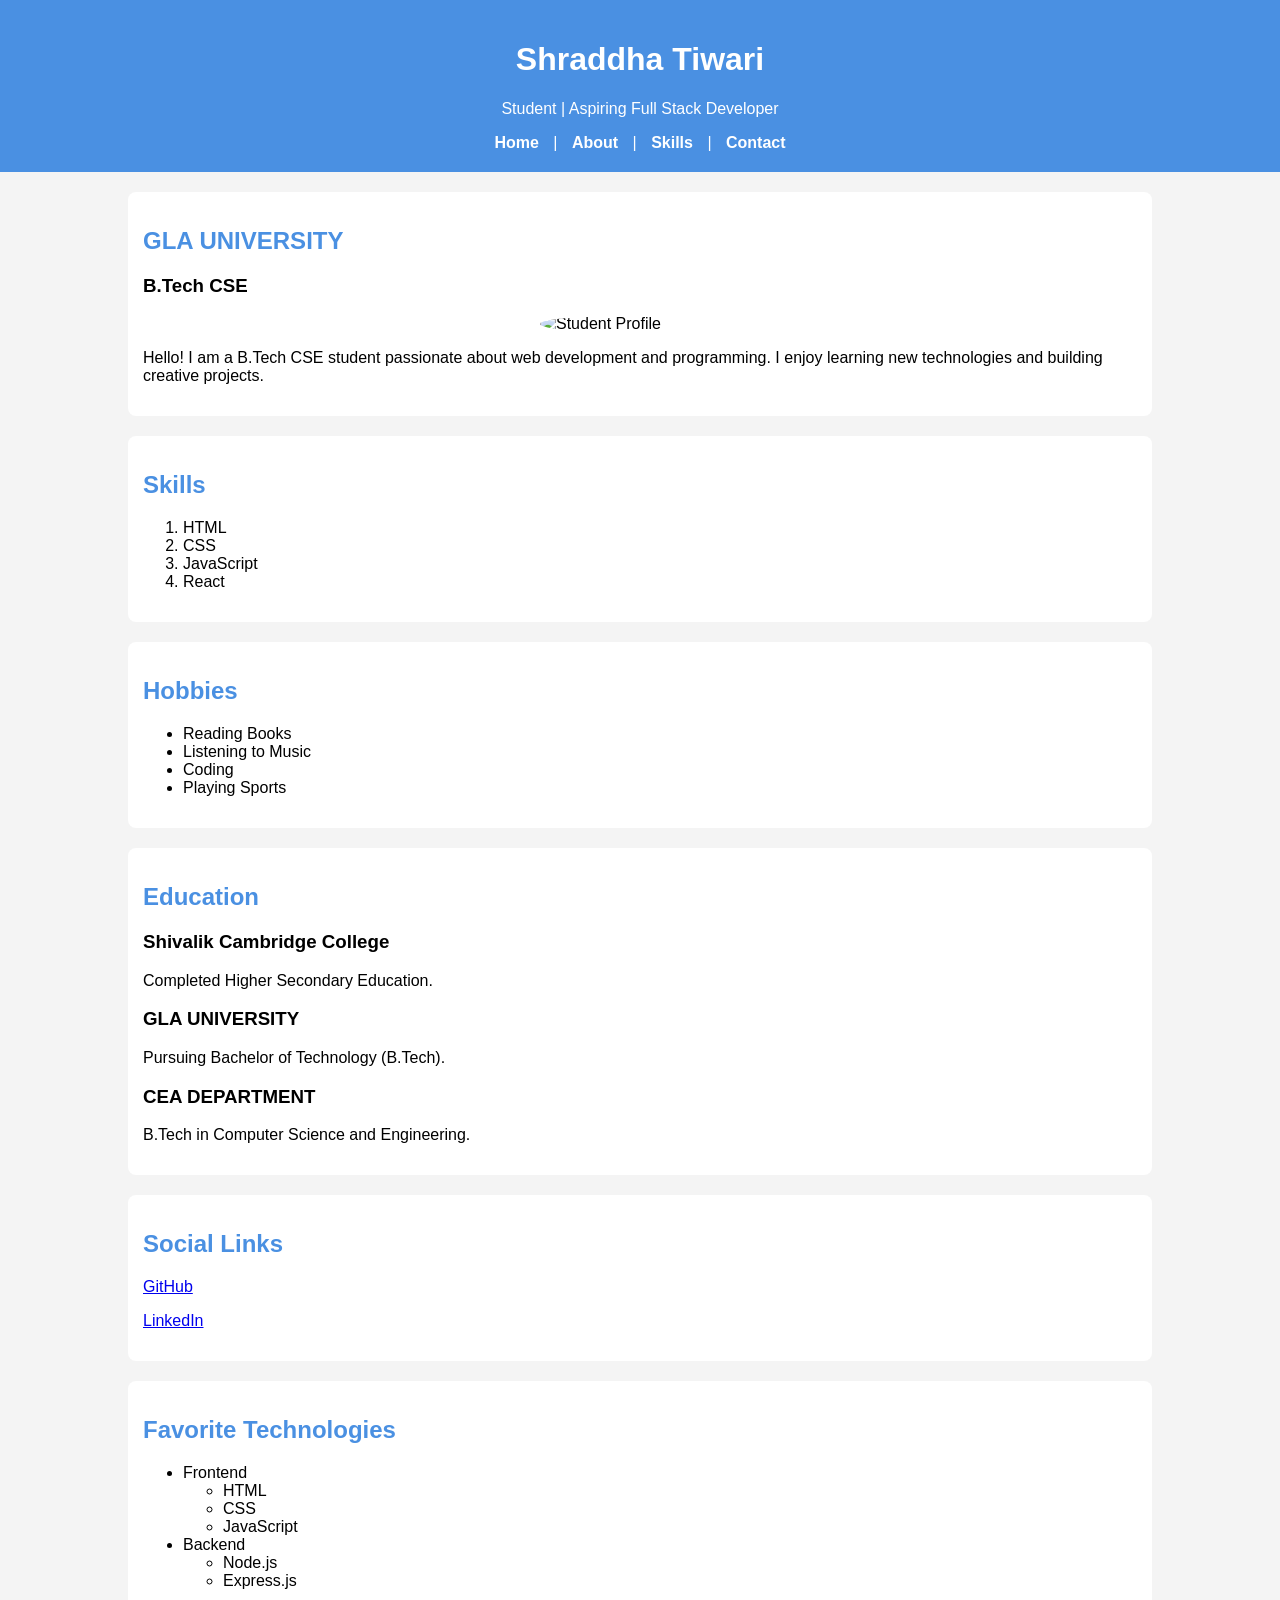
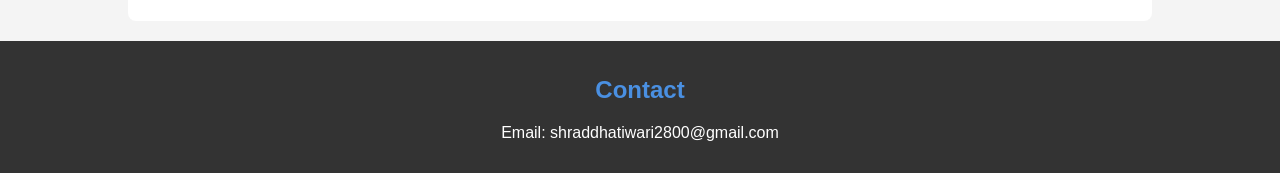
==== index.html @ 2928e844 "Add files via upload" ====
<!DOCTYPE html>
<html lang="en">
<head>
    <meta charset="UTF-8">
    <meta name="viewport" content="width=device-width, initial-scale=1.0">
    <title>My Personal Portfolio</title>
    <link rel="stylesheet" href="style.css">
</head>
<body>
    <header>
        <h1>Shraddha Tiwari</h1>
        <p>Student | Aspiring Full Stack Developer</p>
        <nav>
            <a href="#home">Home</a> |
            <a href="#about">About</a> |
            <a href="#skills">Skills</a> |
            <a href="#contact">Contact</a>
        </nav>
    </header>

    <main>


        <section id="about">
            <h2>GLA UNIVERSITY</h2>
            <h3>B.Tech CSE</h3>

            <img src="https://images.rawpixel.com/image_png_800/cHJpdmF0ZS9sci9pbWFnZXMvd2Vic2l0ZS8yMDI0LTA4L3Jhd3BpeGVsX29mZmljZV8zNV9wb3J0cmFpdF9vZl9hX2JlYXV0aWZ1bF9zbWlsaW5nX3lvdW5nX2luZGlhbl81MzIwNjY3OC1mZDE4LTQ3NmMtYWIxZS01YTYzZGMyMWI3YzIucG5n.png" alt="Student Profile" width="200">

            <p>
                Hello! I am a B.Tech CSE student passionate about web development
                and programming. I enjoy learning new technologies and building
                creative projects.
            </p>
        </section>

       
        <section id="skills">
            <h2>Skills</h2>

            <ol>
                <li>HTML</li>
                <li>CSS</li>
                <li>JavaScript</li>
                <li>React</li>
            </ol>
        </section>

        
        <section>
            <h2>Hobbies</h2>

            <ul>
                <li>Reading Books</li>
                <li>Listening to Music</li>
                <li>Coding</li>
                <li>Playing Sports</li>
            </ul>
        </section>

        
        <section>
            <h2>Education</h2>

            <h3>Shivalik Cambridge College</h3>
            <p>Completed Higher Secondary Education.</p>

            <h3>GLA UNIVERSITY</h3>
            <p>Pursuing Bachelor of Technology (B.Tech).</p>

            <h3>CEA DEPARTMENT</h3>
            <p>B.Tech in Computer Science and Engineering.</p>
        </section>

        
        <section>
            <h2>Social Links</h2>

            <p>
                <a href="https://github.com/shraddhatiwari2800-coder" target="_blank">
                    GitHub
                </a>
            </p>

            <p>
                <a href="https://www.linkedin.com/in/shraddha-tiwari-6a6898414/" target="_blank">
                    LinkedIn
                </a>
            </p>
        </section>

        
        <section>
            <h2>Favorite Technologies</h2>

            <ul>
                <li>
                    Frontend
                    <ul>
                        <li>HTML</li>
                        <li>CSS</li>
                        <li>JavaScript</li>
                    </ul>
                </li>

                <li>
                    Backend
                    <ul>
                        <li>Node.js</li>
                        <li>Express.js</li>
                    </ul>
                </li>
            </ul>
        </section>

    </main>


    <footer id="contact">
        <h2>Contact</h2>
        <p>Email: shraddhatiwari2800@gmail.com</p>
    </footer>

</body>
</html>
---- style.css ----
body {
    font-family: Arial, sans-serif;
    margin: 0;
    background-color: #f4f4f4;
}

header {
    background-color: #4a90e2;
    color: white;
    text-align: center;
    padding: 20px;
}

nav {
    margin-top: 10px;
}

nav a {
    color: white;
    text-decoration: none;
    margin: 10px;
    font-weight: bold;
}

main {
    width: 80%;
    margin: 20px auto;
}

section {
    background-color: white;
    margin-bottom: 20px;
    padding: 15px;
    border-radius: 8px;
}

h2 {
    color: #4a90e2;
}

img {
    display: block;
    margin: 10px auto;
    border-radius: 50%;
}

footer {
    background-color: #333;
    color: white;
    text-align: center;
    padding: 15px;
}



.flex-container {
    display: flex;
    gap: 30px;
    justify-content: space-around;
    flex-wrap: wrap;
}

.box {
    flex: 1;
    min-width: 250px;
}
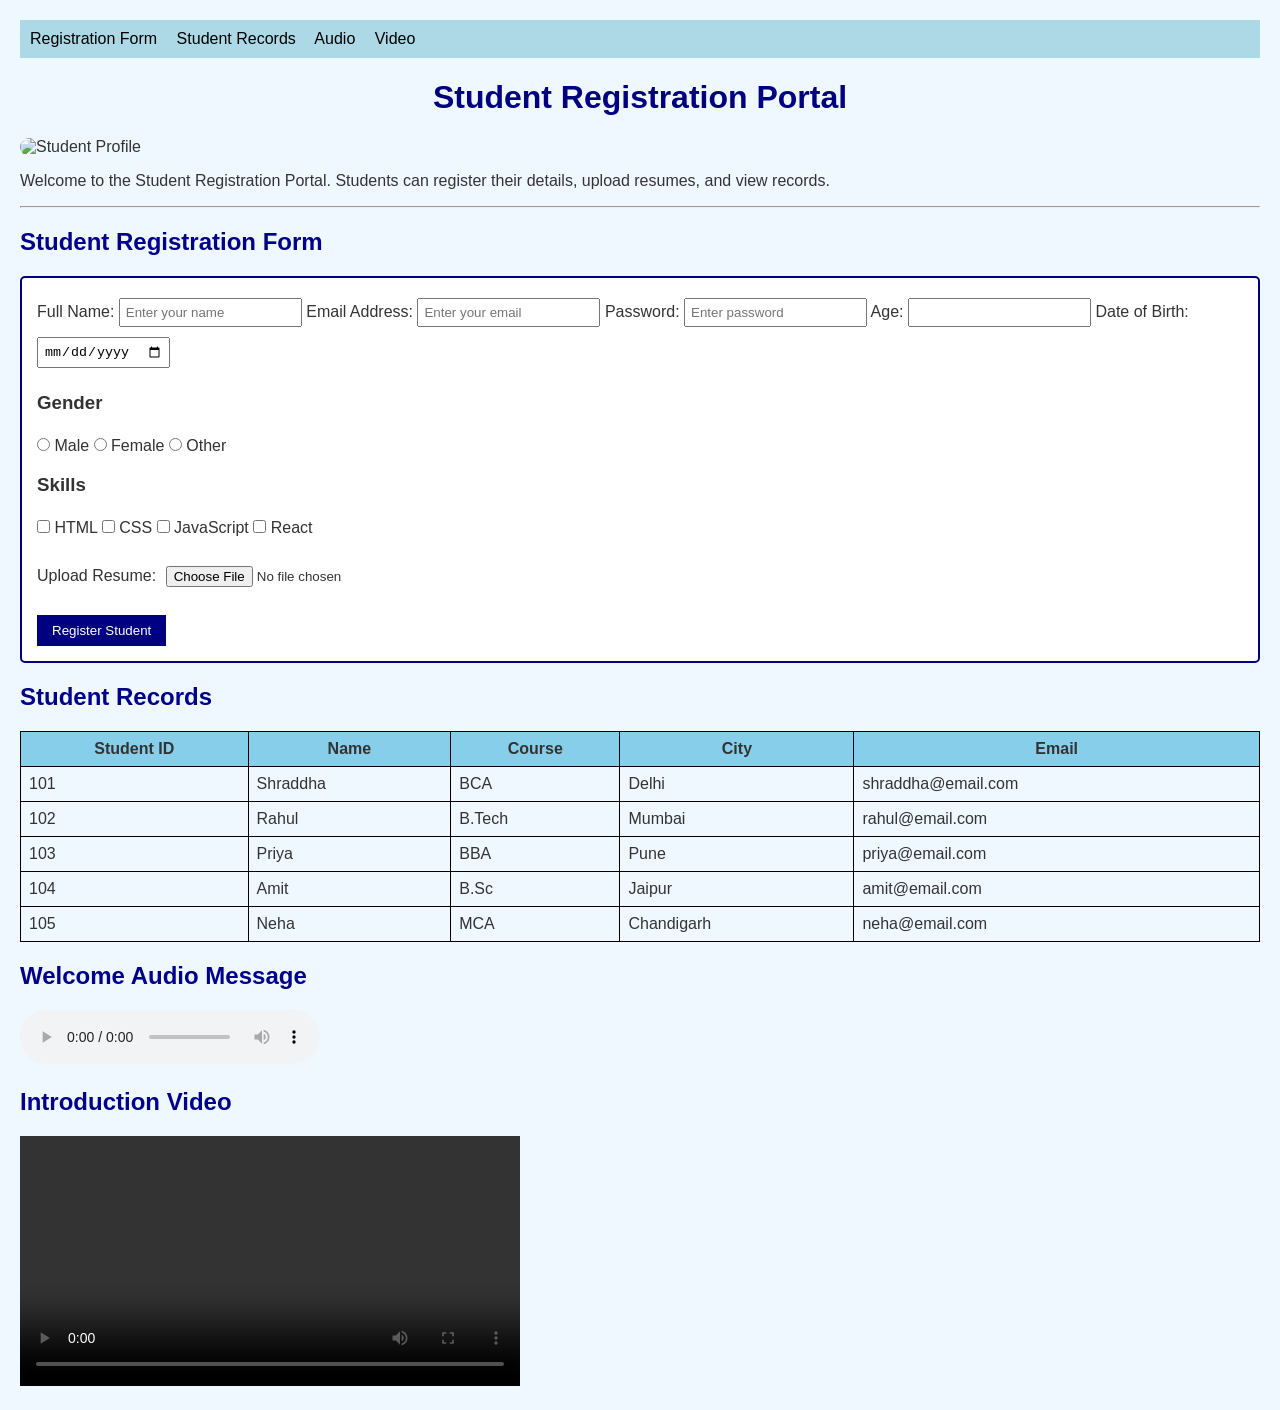
==== commit 1c26864f: "Add files via upload" ====
--- a/index.html
+++ b/index.html
@@ -3,123 +3,154 @@
 <head>
     <meta charset="UTF-8">
     <meta name="viewport" content="width=device-width, initial-scale=1.0">
-    <title>My Personal Portfolio</title>
+    <title>Student Registration Portal</title>
     <link rel="stylesheet" href="style.css">
 </head>
 <body>
+
+    <!-- Navigation -->
+    <nav>
+        <a href="#form">Registration Form</a>
+        <a href="#records">Student Records</a>
+        <a href="#audio">Audio</a>
+        <a href="#video">Video</a>
+    </nav>
+
+    <!-- Header Section -->
     <header>
-        <h1>Shraddha Tiwari</h1>
-        <p>Student | Aspiring Full Stack Developer</p>
-        <nav>
-            <a href="#home">Home</a> |
-            <a href="#about">About</a> |
-            <a href="#skills">Skills</a> |
-            <a href="#contact">Contact</a>
-        </nav>
+        <h1>Student Registration Portal</h1>
+
+        <!-- Bonus Profile Picture -->
+        <img src="https://images.rawpixel.com/image_png_800/cHJpdmF0ZS9sci9pbWFnZXMvd2Vic2l0ZS8yMDI0LTA4L3Jhd3BpeGVsX29mZmljZV8zNV9wb3J0cmFpdF9vZl9hX2JlYXV0aWZ1bF9zbWlsaW5nX3lvdW5nX2luZGlhbl81MzIwNjY3OC1mZDE4LTQ3NmMtYWIxZS01YTYzZGMyMWI3YzIucG5n.png" alt="Student Profile" width="150">
+
+        <p>
+            Welcome to the Student Registration Portal. Students can
+            register their details, upload resumes, and view records.
+        </p>
+        <hr>
     </header>
 
-    <main>
+    <!-- Registration Form -->
+    <section id="form">
+        <h2>Student Registration Form</h2>
 
+        <form>
 
-        <section id="about">
-            <h2>GLA UNIVERSITY</h2>
-            <h3>B.Tech CSE</h3>
+            <label>Full Name:</label>
+            <input type="text" placeholder="Enter your name">
 
-            <img src="https://images.rawpixel.com/image_png_800/cHJpdmF0ZS9sci9pbWFnZXMvd2Vic2l0ZS8yMDI0LTA4L3Jhd3BpeGVsX29mZmljZV8zNV9wb3J0cmFpdF9vZl9hX2JlYXV0aWZ1bF9zbWlsaW5nX3lvdW5nX2luZGlhbl81MzIwNjY3OC1mZDE4LTQ3NmMtYWIxZS01YTYzZGMyMWI3YzIucG5n.png" alt="Student Profile" width="200">
+            <label>Email Address:</label>
+            <input type="email" placeholder="Enter your email">
 
-            <p>
-                Hello! I am a B.Tech CSE student passionate about web development
-                and programming. I enjoy learning new technologies and building
-                creative projects.
-            </p>
-        </section>
+            <label>Password:</label>
+            <input type="password" placeholder="Enter password">
 
-       
-        <section id="skills">
-            <h2>Skills</h2>
+            <label>Age:</label>
+            <input type="number">
 
-            <ol>
-                <li>HTML</li>
-                <li>CSS</li>
-                <li>JavaScript</li>
-                <li>React</li>
-            </ol>
-        </section>
+            <label>Date of Birth:</label>
+            <input type="date">
 
-        
-        <section>
-            <h2>Hobbies</h2>
+            <h3>Gender</h3>
 
-            <ul>
-                <li>Reading Books</li>
-                <li>Listening to Music</li>
-                <li>Coding</li>
-                <li>Playing Sports</li>
-            </ul>
-        </section>
+            <input type="radio" name="gender"> Male
+            <input type="radio" name="gender"> Female
+            <input type="radio" name="gender"> Other
 
-        
-        <section>
-            <h2>Education</h2>
+            <h3>Skills</h3>
 
-            <h3>Shivalik Cambridge College</h3>
-            <p>Completed Higher Secondary Education.</p>
+            <input type="checkbox"> HTML
+            <input type="checkbox"> CSS
+            <input type="checkbox"> JavaScript
+            <input type="checkbox"> React
 
-            <h3>GLA UNIVERSITY</h3>
-            <p>Pursuing Bachelor of Technology (B.Tech).</p>
+            <br><br>
 
-            <h3>CEA DEPARTMENT</h3>
-            <p>B.Tech in Computer Science and Engineering.</p>
-        </section>
+            <label>Upload Resume:</label>
+            <input type="file">
 
-        
-        <section>
-            <h2>Social Links</h2>
+            <br><br>
 
-            <p>
-                <a href="https://github.com/shraddhatiwari2800-coder" target="_blank">
-                    GitHub
-                </a>
-            </p>
+            <button type="submit">Register Student</button>
 
-            <p>
-                <a href="https://www.linkedin.com/in/shraddha-tiwari-6a6898414/" target="_blank">
-                    LinkedIn
-                </a>
-            </p>
-        </section>
+        </form>
+    </section>
 
-        
-        <section>
-            <h2>Favorite Technologies</h2>
+    <!-- Student Records -->
+    <section id="records">
+        <h2>Student Records</h2>
 
-            <ul>
-                <li>
-                    Frontend
-                    <ul>
-                        <li>HTML</li>
-                        <li>CSS</li>
-                        <li>JavaScript</li>
-                    </ul>
-                </li>
+        <table>
+            <tr>
+                <th>Student ID</th>
+                <th>Name</th>
+                <th>Course</th>
+                <th>City</th>
+                <th>Email</th>
+            </tr>
 
-                <li>
-                    Backend
-                    <ul>
-                        <li>Node.js</li>
-                        <li>Express.js</li>
-                    </ul>
-                </li>
-            </ul>
-        </section>
+            <tr>
+                <td>101</td>
+                <td>Shraddha</td>
+                <td>BCA</td>
+                <td>Delhi</td>
+                <td>shraddha@email.com</td>
+            </tr>
 
-    </main>
+            <tr>
+                <td>102</td>
+                <td>Rahul</td>
+                <td>B.Tech</td>
+                <td>Mumbai</td>
+                <td>rahul@email.com</td>
+            </tr>
 
+            <tr>
+                <td>103</td>
+                <td>Priya</td>
+                <td>BBA</td>
+                <td>Pune</td>
+                <td>priya@email.com</td>
+            </tr>
 
-    <footer id="contact">
-        <h2>Contact</h2>
-        <p>Email: shraddhatiwari2800@gmail.com</p>
-    </footer>
+            <tr>
+                <td>104</td>
+                <td>Amit</td>
+                <td>B.Sc</td>
+                <td>Jaipur</td>
+                <td>amit@email.com</td>
+            </tr>
+
+            <tr>
+                <td>105</td>
+                <td>Neha</td>
+                <td>MCA</td>
+                <td>Chandigarh</td>
+                <td>neha@email.com</td>
+            </tr>
+
+        </table>
+    </section>
+
+    <!-- Audio Section -->
+    <section id="audio">
+        <h2>Welcome Audio Message</h2>
+
+        <audio controls>
+            <source src="welcome.mp3" type="audio/mpeg">
+            Your browser does not support audio.
+        </audio>
+    </section>
+
+    <!-- Video Section -->
+    <section id="video">
+        <h2>Introduction Video</h2>
+
+        <video width="500" controls>
+            <source src="intro.mp4" type="video/mp4">
+            Your browser does not support video.
+        </video>
+    </section>
 
 </body>
 </html>
--- a/style.css
+++ b/style.css
@@ -1,66 +1,74 @@
 body {
     font-family: Arial, sans-serif;
-    margin: 0;
-    background-color: #f4f4f4;
+    background-color: #f0f8ff;
+    color: #333;
+    margin: 20px;
 }
 
-header {
-    background-color: #4a90e2;
-    color: white;
+h1 {
+    color: navy;
     text-align: center;
-    padding: 20px;
+}
+
+h2 {
+    color: darkblue;
 }
 
 nav {
-    margin-top: 10px;
+    background-color: lightblue;
+    padding: 10px;
 }
 
 nav a {
-    color: white;
     text-decoration: none;
-    margin: 10px;
-    font-weight: bold;
+    margin-right: 15px;
+    color: black;
 }
 
-main {
-    width: 80%;
-    margin: 20px auto;
+form {
+    border: 2px solid navy;
+    padding: 15px;
+    margin-top: 15px;
+    background-color: white;
+    border-radius: 5px;
+}
+
+input {
+    margin: 5px 0;
+    padding: 5px;
+}
+
+table {
+    width: 100%;
+    border-collapse: collapse;
+    margin-top: 15px;
+}
+
+th {
+    background-color: skyblue;
+}
+
+th,
+td {
+    border: 1px solid black;
+    padding: 8px;
+}
+
+button {
+    background-color: navy;
+    color: white;
+    padding: 8px 15px;
+    border: none;
+}
+
+button:hover {
+    background-color: blue;
 }
 
 section {
-    background-color: white;
-    margin-bottom: 20px;
-    padding: 15px;
-    border-radius: 8px;
-}
-
-h2 {
-    color: #4a90e2;
+    margin-top: 20px;
 }
 
 img {
-    display: block;
-    margin: 10px auto;
-    border-radius: 50%;
-}
-
-footer {
-    background-color: #333;
-    color: white;
-    text-align: center;
-    padding: 15px;
-}
-
-
-
-.flex-container {
-    display: flex;
-    gap: 30px;
-    justify-content: space-around;
-    flex-wrap: wrap;
-}
-
-.box {
-    flex: 1;
-    min-width: 250px;
+    border-radius: 10px;
 }
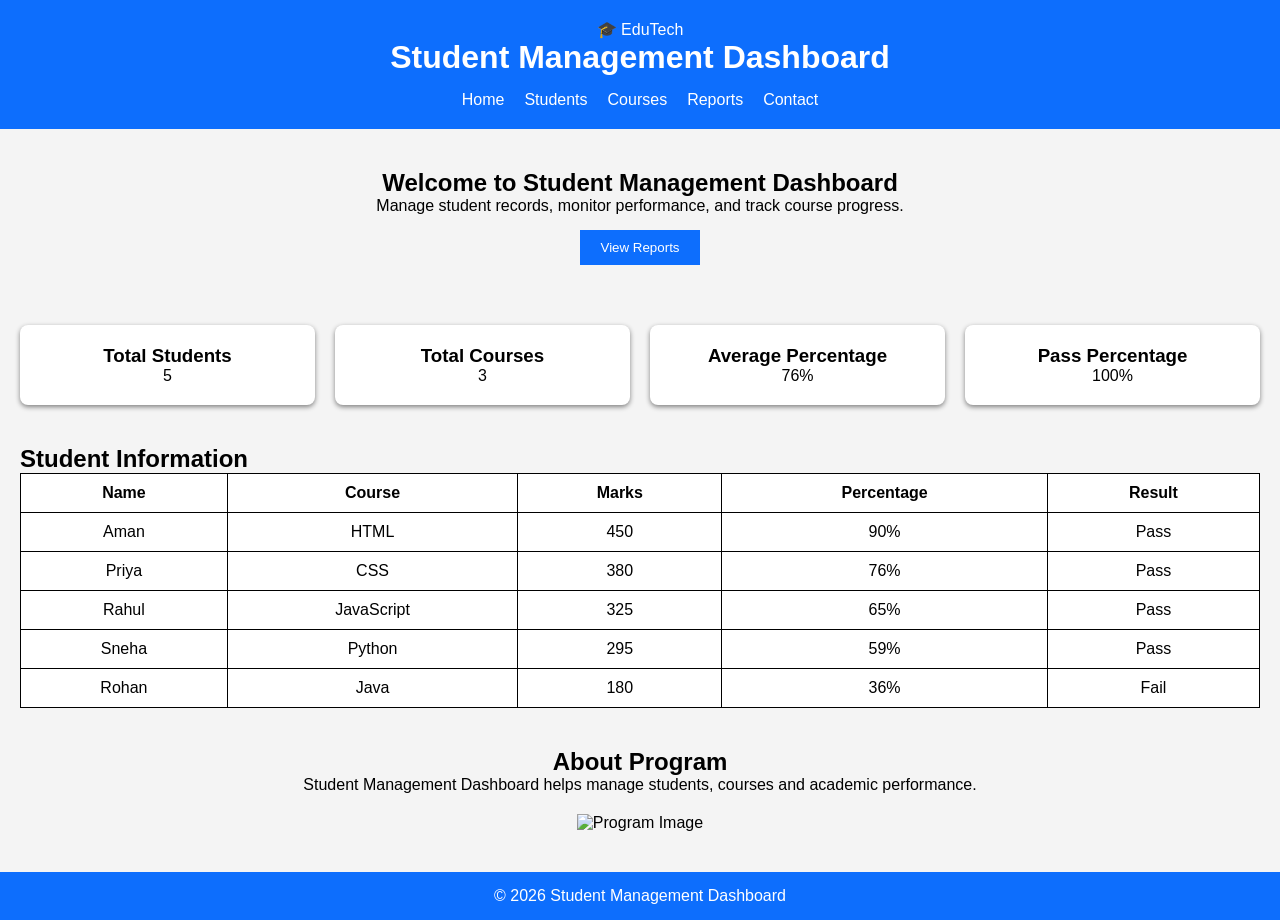
==== commit 203305f9: "Add files via upload" ====
--- a/index.html
+++ b/index.html
@@ -3,154 +3,137 @@
 <head>
     <meta charset="UTF-8">
     <meta name="viewport" content="width=device-width, initial-scale=1.0">
-    <title>Student Registration Portal</title>
+    <title>Student Management Dashboard</title>
     <link rel="stylesheet" href="style.css">
 </head>
 <body>
 
-    <!-- Navigation -->
+<header>
+    <div class="logo">🎓 EduTech</div>
+
+    <h1>Student Management Dashboard</h1>
+
     <nav>
-        <a href="#form">Registration Form</a>
-        <a href="#records">Student Records</a>
-        <a href="#audio">Audio</a>
-        <a href="#video">Video</a>
+        <a href="#">Home</a>
+        <a href="#">Students</a>
+        <a href="#">Courses</a>
+        <a href="#">Reports</a>
+        <a href="#">Contact</a>
     </nav>
+</header>
 
-    <!-- Header Section -->
-    <header>
-        <h1>Student Registration Portal</h1>
+<section class="hero">
+    <h2>Welcome to Student Management Dashboard</h2>
 
-        <!-- Bonus Profile Picture -->
-        <img src="https://images.rawpixel.com/image_png_800/cHJpdmF0ZS9sci9pbWFnZXMvd2Vic2l0ZS8yMDI0LTA4L3Jhd3BpeGVsX29mZmljZV8zNV9wb3J0cmFpdF9vZl9hX2JlYXV0aWZ1bF9zbWlsaW5nX3lvdW5nX2luZGlhbl81MzIwNjY3OC1mZDE4LTQ3NmMtYWIxZS01YTYzZGMyMWI3YzIucG5n.png" alt="Student Profile" width="150">
+    <p>
+        Manage student records, monitor performance, and track course progress.
+    </p>
 
-        <p>
-            Welcome to the Student Registration Portal. Students can
-            register their details, upload resumes, and view records.
-        </p>
-        <hr>
-    </header>
+    <button>View Reports</button>
+</section>
 
-    <!-- Registration Form -->
-    <section id="form">
-        <h2>Student Registration Form</h2>
+<section class="cards">
 
-        <form>
+    <div class="card">
+        <h3>Total Students</h3>
+        <p>5</p>
+    </div>
 
-            <label>Full Name:</label>
-            <input type="text" placeholder="Enter your name">
+    <div class="card">
+        <h3>Total Courses</h3>
+        <p>3</p>
+    </div>
 
-            <label>Email Address:</label>
-            <input type="email" placeholder="Enter your email">
+    <div class="card">
+        <h3>Average Percentage</h3>
+        <p>76%</p>
+    </div>
 
-            <label>Password:</label>
-            <input type="password" placeholder="Enter password">
+    <div class="card">
+        <h3>Pass Percentage</h3>
+        <p>100%</p>
+    </div>
 
-            <label>Age:</label>
-            <input type="number">
+</section>
 
-            <label>Date of Birth:</label>
-            <input type="date">
+<section class="table-section">
 
-            <h3>Gender</h3>
+<h2>Student Information</h2>
 
-            <input type="radio" name="gender"> Male
-            <input type="radio" name="gender"> Female
-            <input type="radio" name="gender"> Other
+<table>
 
-            <h3>Skills</h3>
+<tr>
+<th>Name</th>
+<th>Course</th>
+<th>Marks</th>
+<th>Percentage</th>
+<th>Result</th>
+</tr>
 
-            <input type="checkbox"> HTML
-            <input type="checkbox"> CSS
-            <input type="checkbox"> JavaScript
-            <input type="checkbox"> React
+<tr>
+<td>Aman</td>
+<td>HTML</td>
+<td>450</td>
+<td>90%</td>
+<td>Pass</td>
+</tr>
 
-            <br><br>
+<tr>
+<td>Priya</td>
+<td>CSS</td>
+<td>380</td>
+<td>76%</td>
+<td>Pass</td>
+</tr>
 
-            <label>Upload Resume:</label>
-            <input type="file">
+<tr>
+<td>Rahul</td>
+<td>JavaScript</td>
+<td>325</td>
+<td>65%</td>
+<td>Pass</td>
+</tr>
 
-            <br><br>
+<tr>
+<td>Sneha</td>
+<td>Python</td>
+<td>295</td>
+<td>59%</td>
+<td>Pass</td>
+</tr>
 
-            <button type="submit">Register Student</button>
+<tr>
+<td>Rohan</td>
+<td>Java</td>
+<td>180</td>
+<td>36%</td>
+<td>Fail</td>
+</tr>
 
-        </form>
-    </section>
+</table>
 
-    <!-- Student Records -->
-    <section id="records">
-        <h2>Student Records</h2>
+</section>
 
-        <table>
-            <tr>
-                <th>Student ID</th>
-                <th>Name</th>
-                <th>Course</th>
-                <th>City</th>
-                <th>Email</th>
-            </tr>
+<section class="about">
 
-            <tr>
-                <td>101</td>
-                <td>Shraddha</td>
-                <td>BCA</td>
-                <td>Delhi</td>
-                <td>shraddha@email.com</td>
-            </tr>
+<h2>About Program</h2>
 
-            <tr>
-                <td>102</td>
-                <td>Rahul</td>
-                <td>B.Tech</td>
-                <td>Mumbai</td>
-                <td>rahul@email.com</td>
-            </tr>
+<p>
+Student Management Dashboard helps manage students,
+courses and academic performance.
+</p>
 
-            <tr>
-                <td>103</td>
-                <td>Priya</td>
-                <td>BBA</td>
-                <td>Pune</td>
-                <td>priya@email.com</td>
-            </tr>
+<img src="images/program.jpg" alt="Program Image">
 
-            <tr>
-                <td>104</td>
-                <td>Amit</td>
-                <td>B.Sc</td>
-                <td>Jaipur</td>
-                <td>amit@email.com</td>
-            </tr>
+</section>
 
-            <tr>
-                <td>105</td>
-                <td>Neha</td>
-                <td>MCA</td>
-                <td>Chandigarh</td>
-                <td>neha@email.com</td>
-            </tr>
+<footer>
 
-        </table>
-    </section>
+<p>© 2026 Student Management Dashboard</p>
 
-    <!-- Audio Section -->
-    <section id="audio">
-        <h2>Welcome Audio Message</h2>
+</footer>
 
-        <audio controls>
-            <source src="welcome.mp3" type="audio/mpeg">
-            Your browser does not support audio.
-        </audio>
-    </section>
-
-    <!-- Video Section -->
-    <section id="video">
-        <h2>Introduction Video</h2>
-
-        <video width="500" controls>
-            <source src="intro.mp4" type="video/mp4">
-            Your browser does not support video.
-        </video>
-    </section>
+<script src="script.js"></script>
 
 </body>
 </html>
--- a/style.css
+++ b/style.css
@@ -1,74 +1,137 @@
-body {
-    font-family: Arial, sans-serif;
-    background-color: #f0f8ff;
-    color: #333;
-    margin: 20px;
+*{
+    margin:0;
+    padding:0;
+    box-sizing:border-box;
+    font-family:Arial,sans-serif;
 }
 
-h1 {
-    color: navy;
-    text-align: center;
+body{
+    background:#f4f4f4;
 }
 
-h2 {
-    color: darkblue;
+header{
+    background:#0d6efd;
+    color:white;
+    padding:20px;
+    text-align:center;
 }
 
-nav {
-    background-color: lightblue;
-    padding: 10px;
+nav{
+    display:flex;
+    justify-content:center;
+    gap:20px;
+    margin-top:15px;
+    flex-wrap:wrap;
 }
 
-nav a {
-    text-decoration: none;
-    margin-right: 15px;
-    color: black;
+nav a{
+    color:white;
+    text-decoration:none;
 }
 
-form {
-    border: 2px solid navy;
-    padding: 15px;
-    margin-top: 15px;
-    background-color: white;
-    border-radius: 5px;
+nav a:hover{
+    text-decoration:underline;
 }
 
-input {
-    margin: 5px 0;
-    padding: 5px;
+.hero{
+    text-align:center;
+    padding:40px 20px;
 }
 
-table {
-    width: 100%;
-    border-collapse: collapse;
-    margin-top: 15px;
+.hero button{
+    margin-top:15px;
+    padding:10px 20px;
+    background:#0d6efd;
+    color:white;
+    border:none;
+    cursor:pointer;
 }
 
-th {
-    background-color: skyblue;
+.hero button:hover{
+    background:#084dbf;
 }
 
-th,
-td {
-    border: 1px solid black;
-    padding: 8px;
+.cards{
+    display:grid;
+    grid-template-columns:repeat(4,1fr);
+    gap:20px;
+    padding:20px;
 }
 
-button {
-    background-color: navy;
-    color: white;
-    padding: 8px 15px;
-    border: none;
+.card{
+    background:white;
+    padding:20px;
+    text-align:center;
+    border-radius:8px;
+    box-shadow:0 2px 5px gray;
 }
 
-button:hover {
-    background-color: blue;
+.card:hover{
+    transform:scale(1.03);
 }
 
-section {
-    margin-top: 20px;
+.table-section{
+    padding:20px;
 }
 
-img {
-    border-radius: 10px;
+table{
+    width:100%;
+    border-collapse:collapse;
+    background:white;
+}
+
+table,th,td{
+    border:1px solid black;
+}
+
+th,td{
+    padding:10px;
+    text-align:center;
+}
+
+.about{
+    padding:20px;
+    text-align:center;
+}
+
+.about img{
+    width:100%;
+    max-width:500px;
+    margin-top:20px;
+}
+
+footer{
+    background:#0d6efd;
+    color:white;
+    text-align:center;
+    padding:15px;
+    margin-top:20px;
+}
+
+@media(max-width:900px){
+
+.cards{
+grid-template-columns:repeat(2,1fr);
+}
+
+}
+
+@media(max-width:600px){
+
+nav{
+flex-direction:column;
+}
+
+.cards{
+grid-template-columns:1fr;
+}
+
+table{
+display:block;
+overflow-x:auto;
+}
+
+.hero{
+padding:20px;
+}
 }
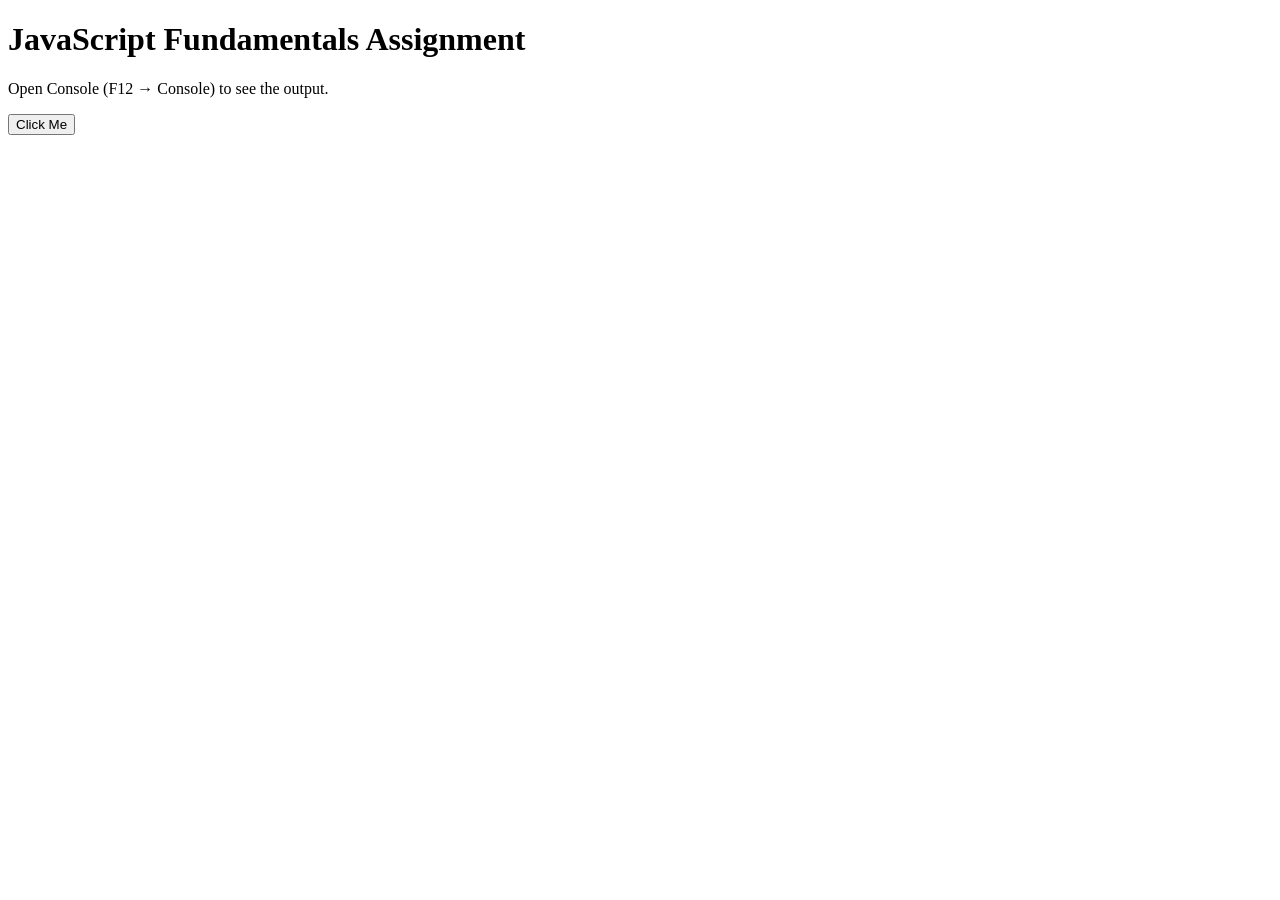
==== commit fb8f89ef: "Add files via upload" ====
--- a/index.html
+++ b/index.html
@@ -1,139 +1,23 @@
 <!DOCTYPE html>
-<html lang="en">
+<html>
 <head>
-    <meta charset="UTF-8">
-    <meta name="viewport" content="width=device-width, initial-scale=1.0">
-    <title>Student Management Dashboard</title>
-    <link rel="stylesheet" href="style.css">
+    <title>JavaScript Fundamentals Assignment</title>
 </head>
 <body>
 
-<header>
-    <div class="logo">🎓 EduTech</div>
+    <h1>JavaScript Fundamentals Assignment</h1>
+    <p>Open Console (F12 → Console) to see the output.</p>
 
-    <h1>Student Management Dashboard</h1>
+    <!-- Task 1: Inline JavaScript -->
+    <button onclick="alert('Hello! This is Inline JavaScript.')">
+        Click Me
+    </button>
 
-    <nav>
-        <a href="#">Home</a>
-        <a href="#">Students</a>
-        <a href="#">Courses</a>
-        <a href="#">Reports</a>
-        <a href="#">Contact</a>
-    </nav>
-</header>
+    <!-- External JavaScript -->
+    <script src="external.js"></script>
 
-<section class="hero">
-    <h2>Welcome to Student Management Dashboard</h2>
-
-    <p>
-        Manage student records, monitor performance, and track course progress.
-    </p>
-
-    <button>View Reports</button>
-</section>
-
-<section class="cards">
-
-    <div class="card">
-        <h3>Total Students</h3>
-        <p>5</p>
-    </div>
-
-    <div class="card">
-        <h3>Total Courses</h3>
-        <p>3</p>
-    </div>
-
-    <div class="card">
-        <h3>Average Percentage</h3>
-        <p>76%</p>
-    </div>
-
-    <div class="card">
-        <h3>Pass Percentage</h3>
-        <p>100%</p>
-    </div>
-
-</section>
-
-<section class="table-section">
-
-<h2>Student Information</h2>
-
-<table>
-
-<tr>
-<th>Name</th>
-<th>Course</th>
-<th>Marks</th>
-<th>Percentage</th>
-<th>Result</th>
-</tr>
-
-<tr>
-<td>Aman</td>
-<td>HTML</td>
-<td>450</td>
-<td>90%</td>
-<td>Pass</td>
-</tr>
-
-<tr>
-<td>Priya</td>
-<td>CSS</td>
-<td>380</td>
-<td>76%</td>
-<td>Pass</td>
-</tr>
-
-<tr>
-<td>Rahul</td>
-<td>JavaScript</td>
-<td>325</td>
-<td>65%</td>
-<td>Pass</td>
-</tr>
-
-<tr>
-<td>Sneha</td>
-<td>Python</td>
-<td>295</td>
-<td>59%</td>
-<td>Pass</td>
-</tr>
-
-<tr>
-<td>Rohan</td>
-<td>Java</td>
-<td>180</td>
-<td>36%</td>
-<td>Fail</td>
-</tr>
-
-</table>
-
-</section>
-
-<section class="about">
-
-<h2>About Program</h2>
-
-<p>
-Student Management Dashboard helps manage students,
-courses and academic performance.
-</p>
-
-<img src="images/program.jpg" alt="Program Image">
-
-</section>
-
-<footer>
-
-<p>© 2026 Student Management Dashboard</p>
-
-</footer>
-
-<script src="script.js"></script>
+    <!-- Internal JavaScript -->
+    <script src="script.js"></script>
 
 </body>
 </html>
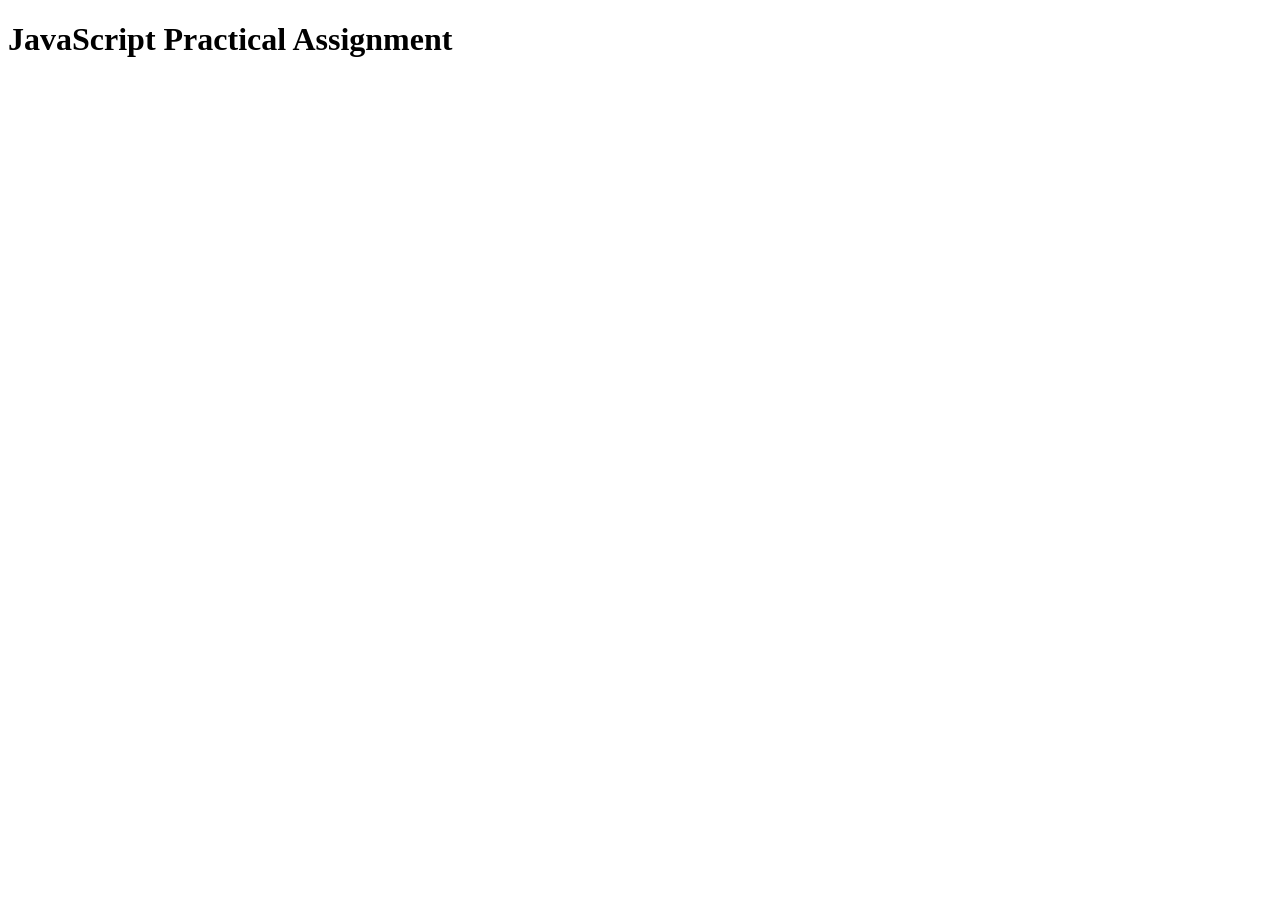
==== commit b7f5c38a: "Add files via upload" ====
--- a/index.html
+++ b/index.html
@@ -1,23 +1,11 @@
 <!DOCTYPE html>
 <html>
 <head>
-    <title>JavaScript Fundamentals Assignment</title>
+    <title>JavaScript Practical Assignment</title>
 </head>
 <body>
+    <h1>JavaScript Practical Assignment</h1>
 
-    <h1>JavaScript Fundamentals Assignment</h1>
-    <p>Open Console (F12 → Console) to see the output.</p>
-
-    <!-- Task 1: Inline JavaScript -->
-    <button onclick="alert('Hello! This is Inline JavaScript.')">
-        Click Me
-    </button>
-
-    <!-- External JavaScript -->
-    <script src="external.js"></script>
-
-    <!-- Internal JavaScript -->
     <script src="script.js"></script>
-
 </body>
 </html>
